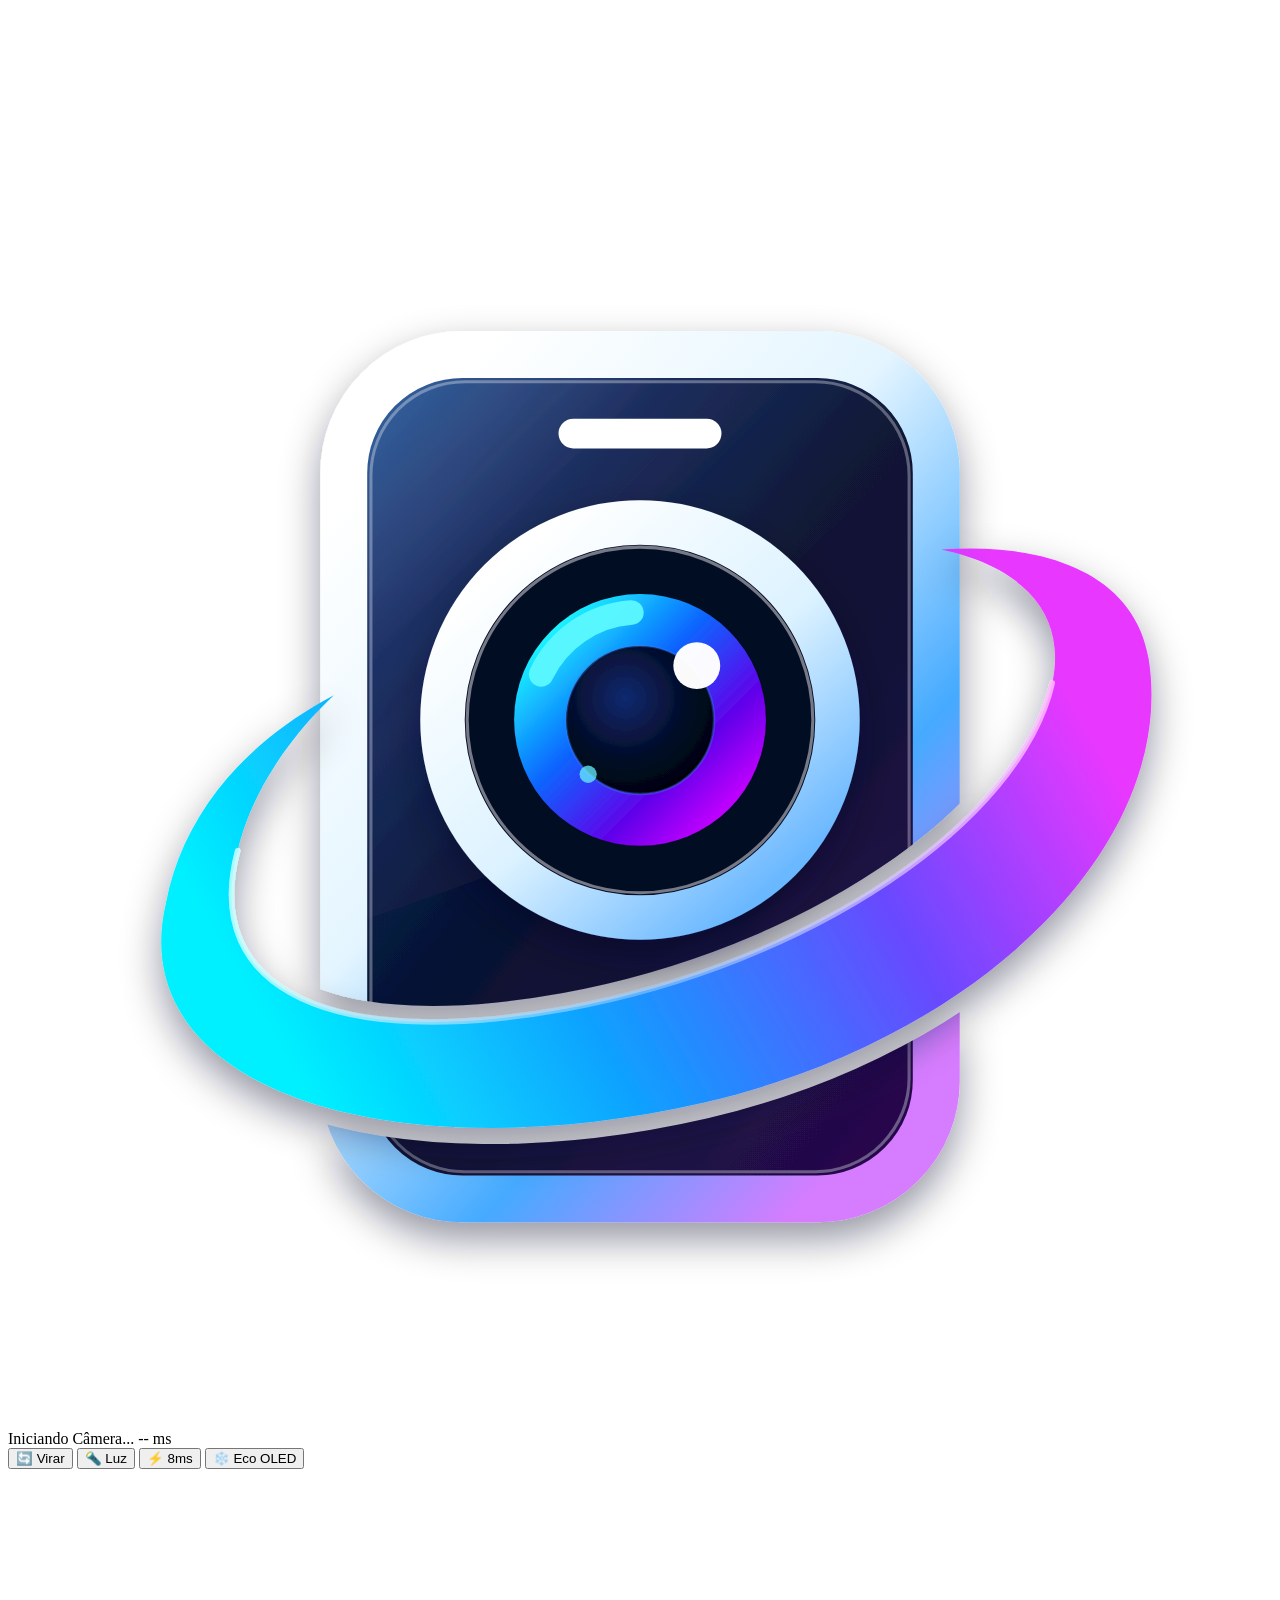
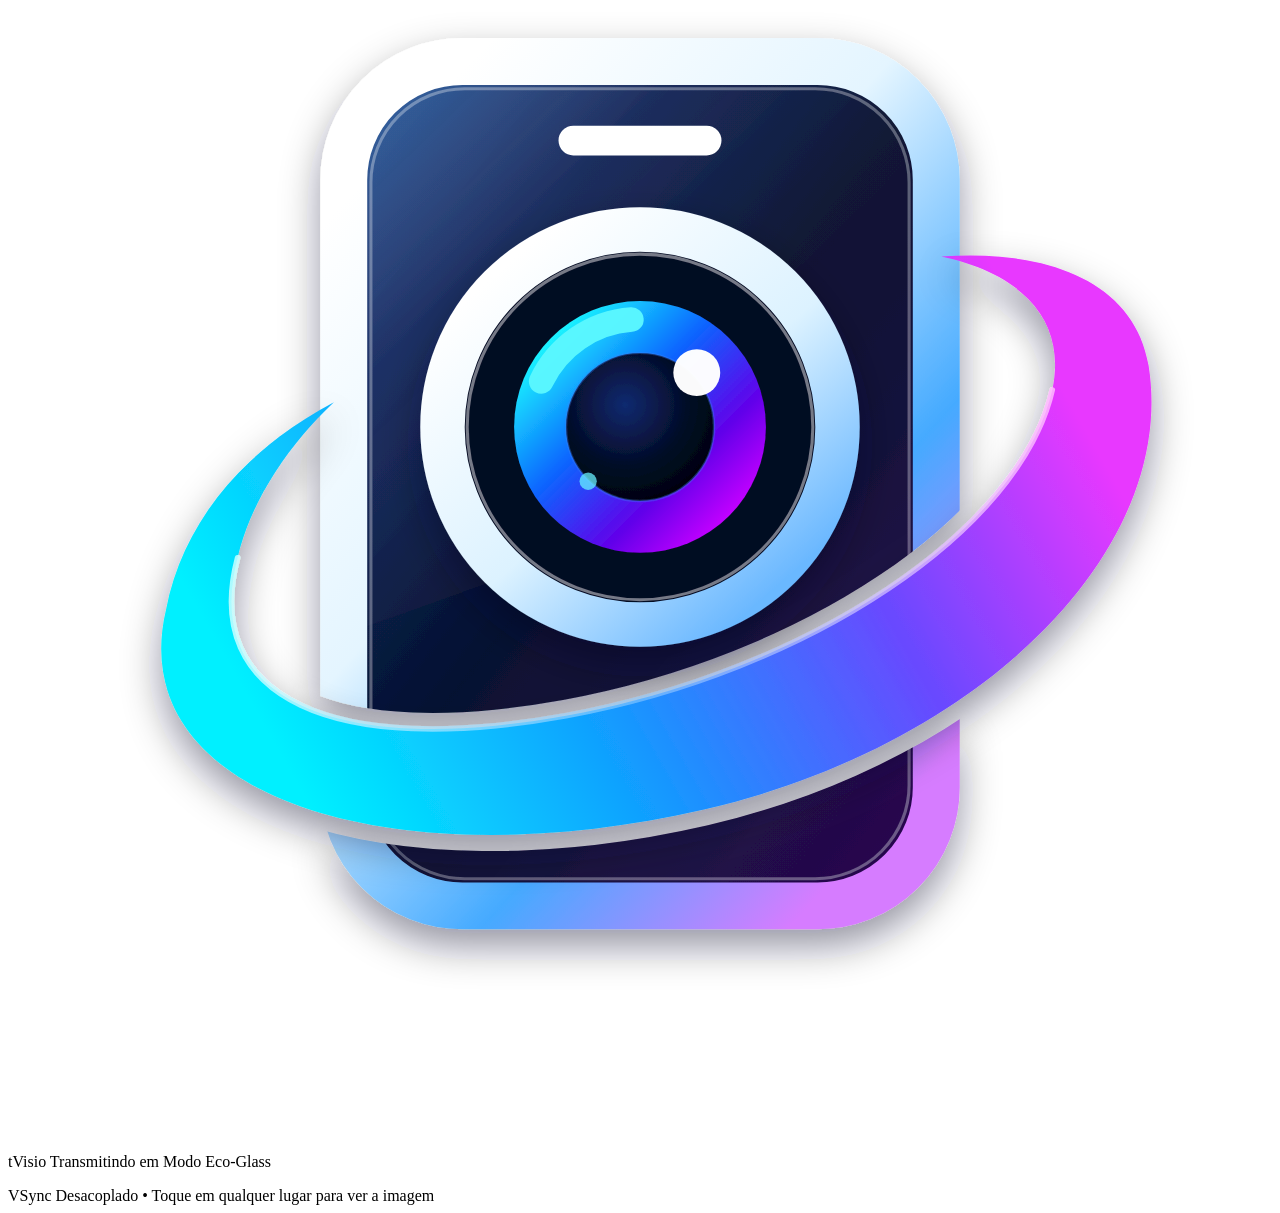
==== src/mobile/index.html @ 27ca193a "feat: initial release of tVisio with Translucent Glass UI, transparent icon, and ultra-low latency e" ====
<!DOCTYPE html>
<html lang="pt-BR">
<head>
  <meta charset="UTF-8" />
  <meta name="viewport" content="width=device-width, initial-scale=1.0, maximum-scale=1.0, user-scalable=no, viewport-fit=cover" />
  <meta name="apple-mobile-web-app-capable" content="yes" />
  <meta name="apple-mobile-web-app-status-bar-style" content="black-translucent" />
  <title>tVisio Camera Transmitter</title>
  <link rel="icon" type="image/svg+xml" href="/assets/icon.svg" />
  <link rel="stylesheet" href="/mobile-static/mobile.css" />
</head>
<body>
  <!-- Camera Live Viewport -->
  <div class="camera-viewport" id="cameraViewport">
    <video id="cameraVideo" playsinline autoplay muted></video>

    <!-- Top Dynamic Capsule (iOS Liquid Glass Telemetry) -->
    <div class="dynamic-capsule" id="dynamicCapsule">
      <img src="/assets/icon.svg" alt="tVisio" class="capsule-icon" />
      <span class="capsule-dot" id="capsuleDot"></span>
      <span class="capsule-status" id="capsuleStatus">Iniciando Câmera...</span>
      <span class="capsule-metric" id="capsuleRtt">-- ms</span>
    </div>

    <!-- Bottom Liquid Glass Controls Bar -->
    <div class="mobile-glass-dock">
      <button class="m-dock-btn" id="mBtnSwitch">
        <span class="m-icon">🔄</span>
        <span>Virar</span>
      </button>
      <button class="m-dock-btn" id="mBtnTorch">
        <span class="m-icon">🔦</span>
        <span>Luz</span>
      </button>
      <button class="m-dock-btn" id="mBtnShutter">
        <span class="m-icon">⚡</span>
        <span id="mShutterText">8ms</span>
      </button>
      <button class="m-dock-btn" id="mBtnEco">
        <span class="m-icon">❄️</span>
        <span>Eco OLED</span>
      </button>
    </div>
  </div>

  <!-- Eco-Glass OLED Screen Saver Overlay (DOM Video Detach for Zero VSync Overhead) -->
  <div class="eco-oled-overlay hidden" id="ecoOverlay">
    <div class="eco-breathing-node">
      <img src="/assets/icon.svg" alt="tVisio Active" class="eco-logo" />
      <p>tVisio Transmitindo em Modo Eco-Glass</p>
      <span>VSync Desacoplado • Toque em qualquer lugar para ver a imagem</span>
    </div>
  </div>

  <script src="/mobile-static/mobile.js"></script>
</body>
</html>
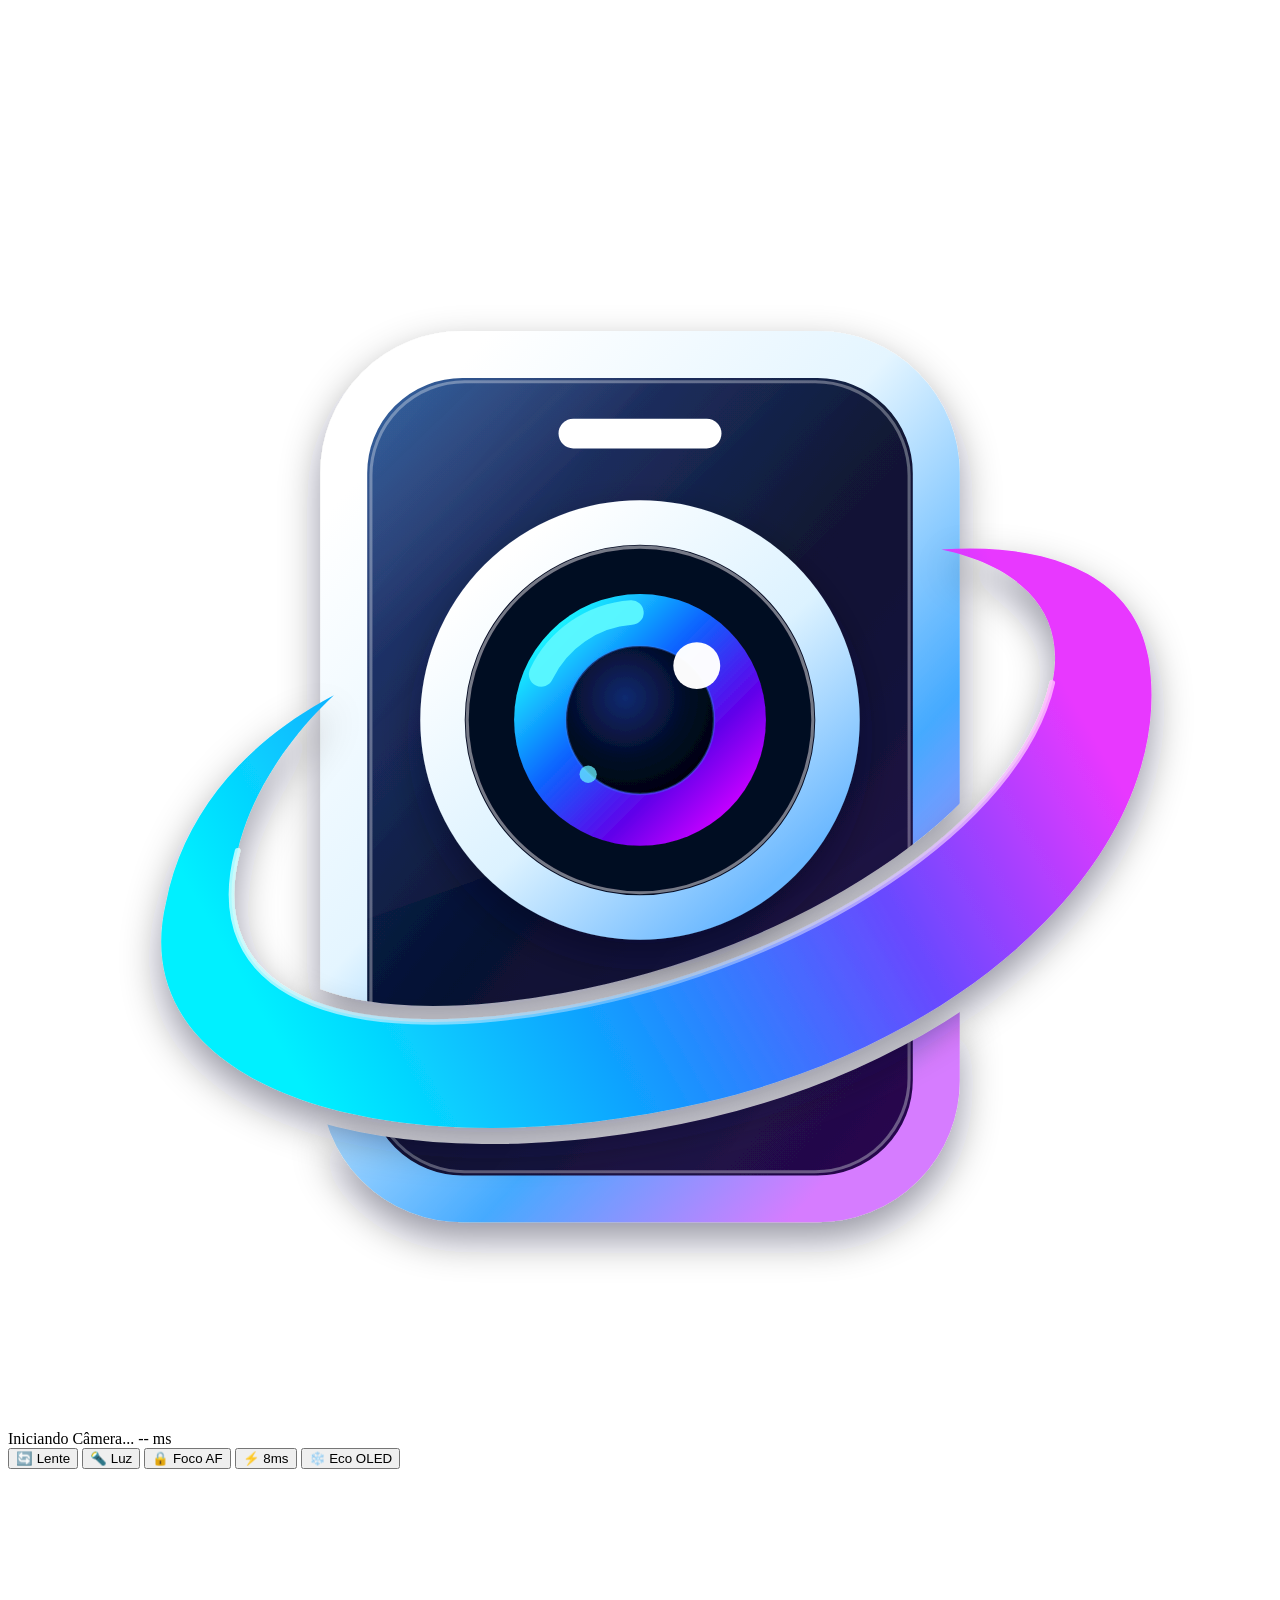
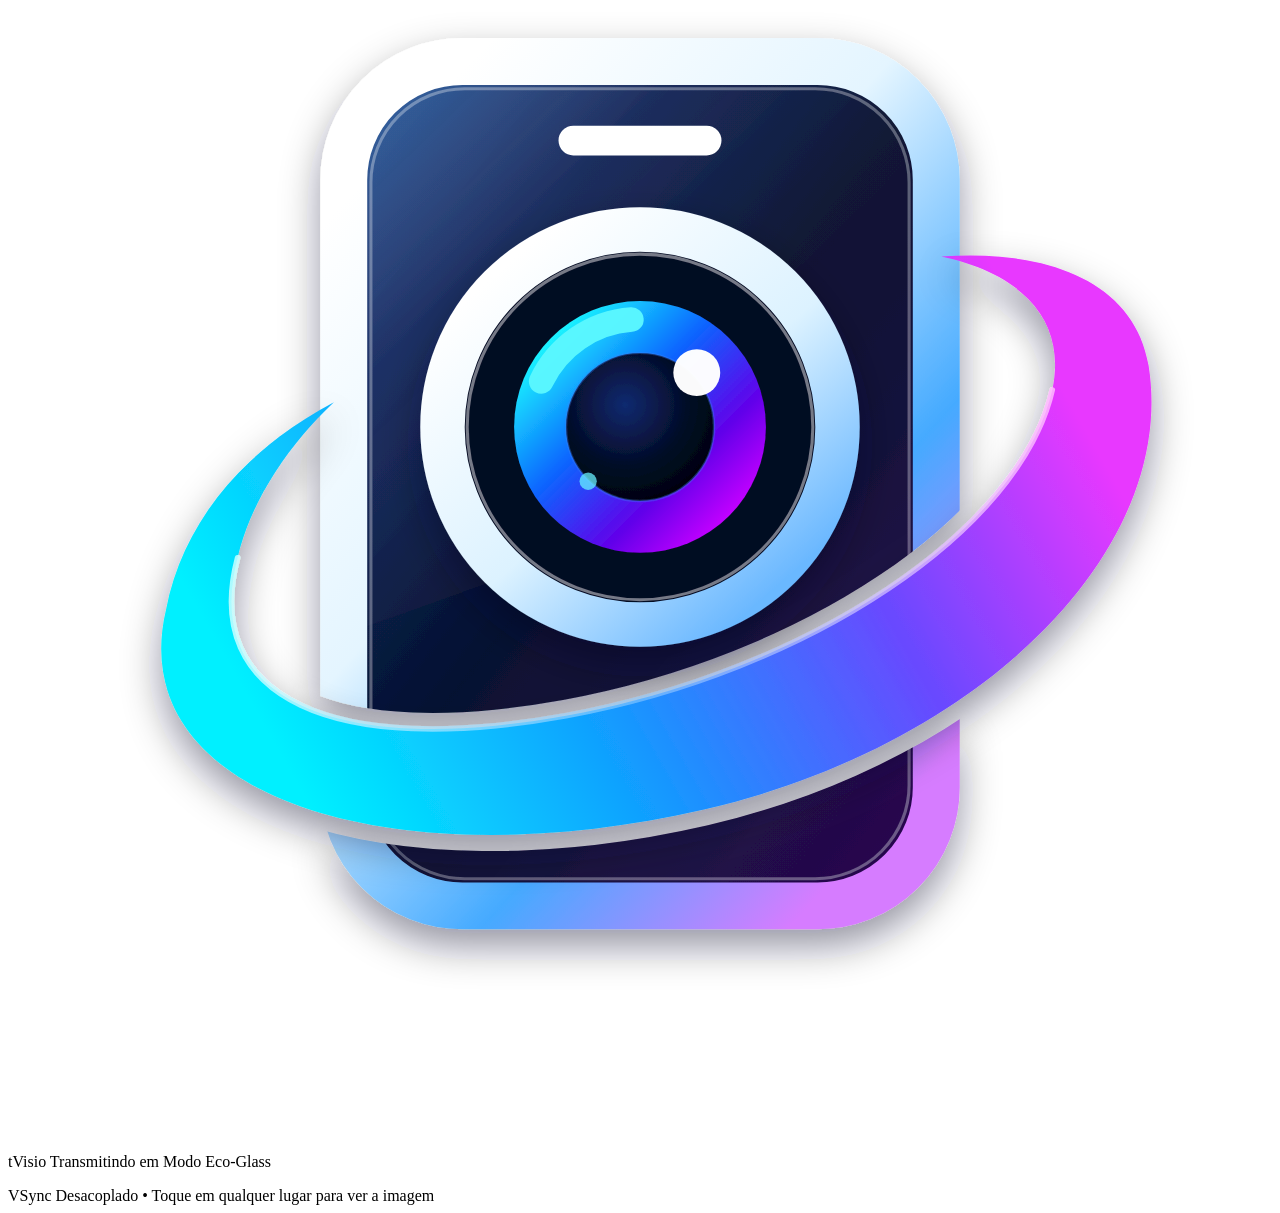
==== commit 505d2c26: "feat: implement Zero-Overhead Sprint (L1-Cache LUT Studio, Zero-Copy ePTZ, Multi-Lens, AF-Lock, Free" ====
--- a/src/mobile/index.html
+++ b/src/mobile/index.html
@@ -6,6 +6,7 @@
   <meta name="apple-mobile-web-app-capable" content="yes" />
   <meta name="apple-mobile-web-app-status-bar-style" content="black-translucent" />
   <title>tVisio Camera Transmitter</title>
+  <link rel="manifest" href="/manifest.json" />
   <link rel="icon" type="image/svg+xml" href="/assets/icon.svg" />
   <link rel="stylesheet" href="/mobile-static/mobile.css" />
 </head>
@@ -26,11 +27,15 @@
     <div class="mobile-glass-dock">
       <button class="m-dock-btn" id="mBtnSwitch">
         <span class="m-icon">🔄</span>
-        <span>Virar</span>
+        <span>Lente</span>
       </button>
       <button class="m-dock-btn" id="mBtnTorch">
         <span class="m-icon">🔦</span>
         <span>Luz</span>
+      </button>
+      <button class="m-dock-btn" id="mBtnAfLock">
+        <span class="m-icon">🔒</span>
+        <span>Foco AF</span>
       </button>
       <button class="m-dock-btn" id="mBtnShutter">
         <span class="m-icon">⚡</span>
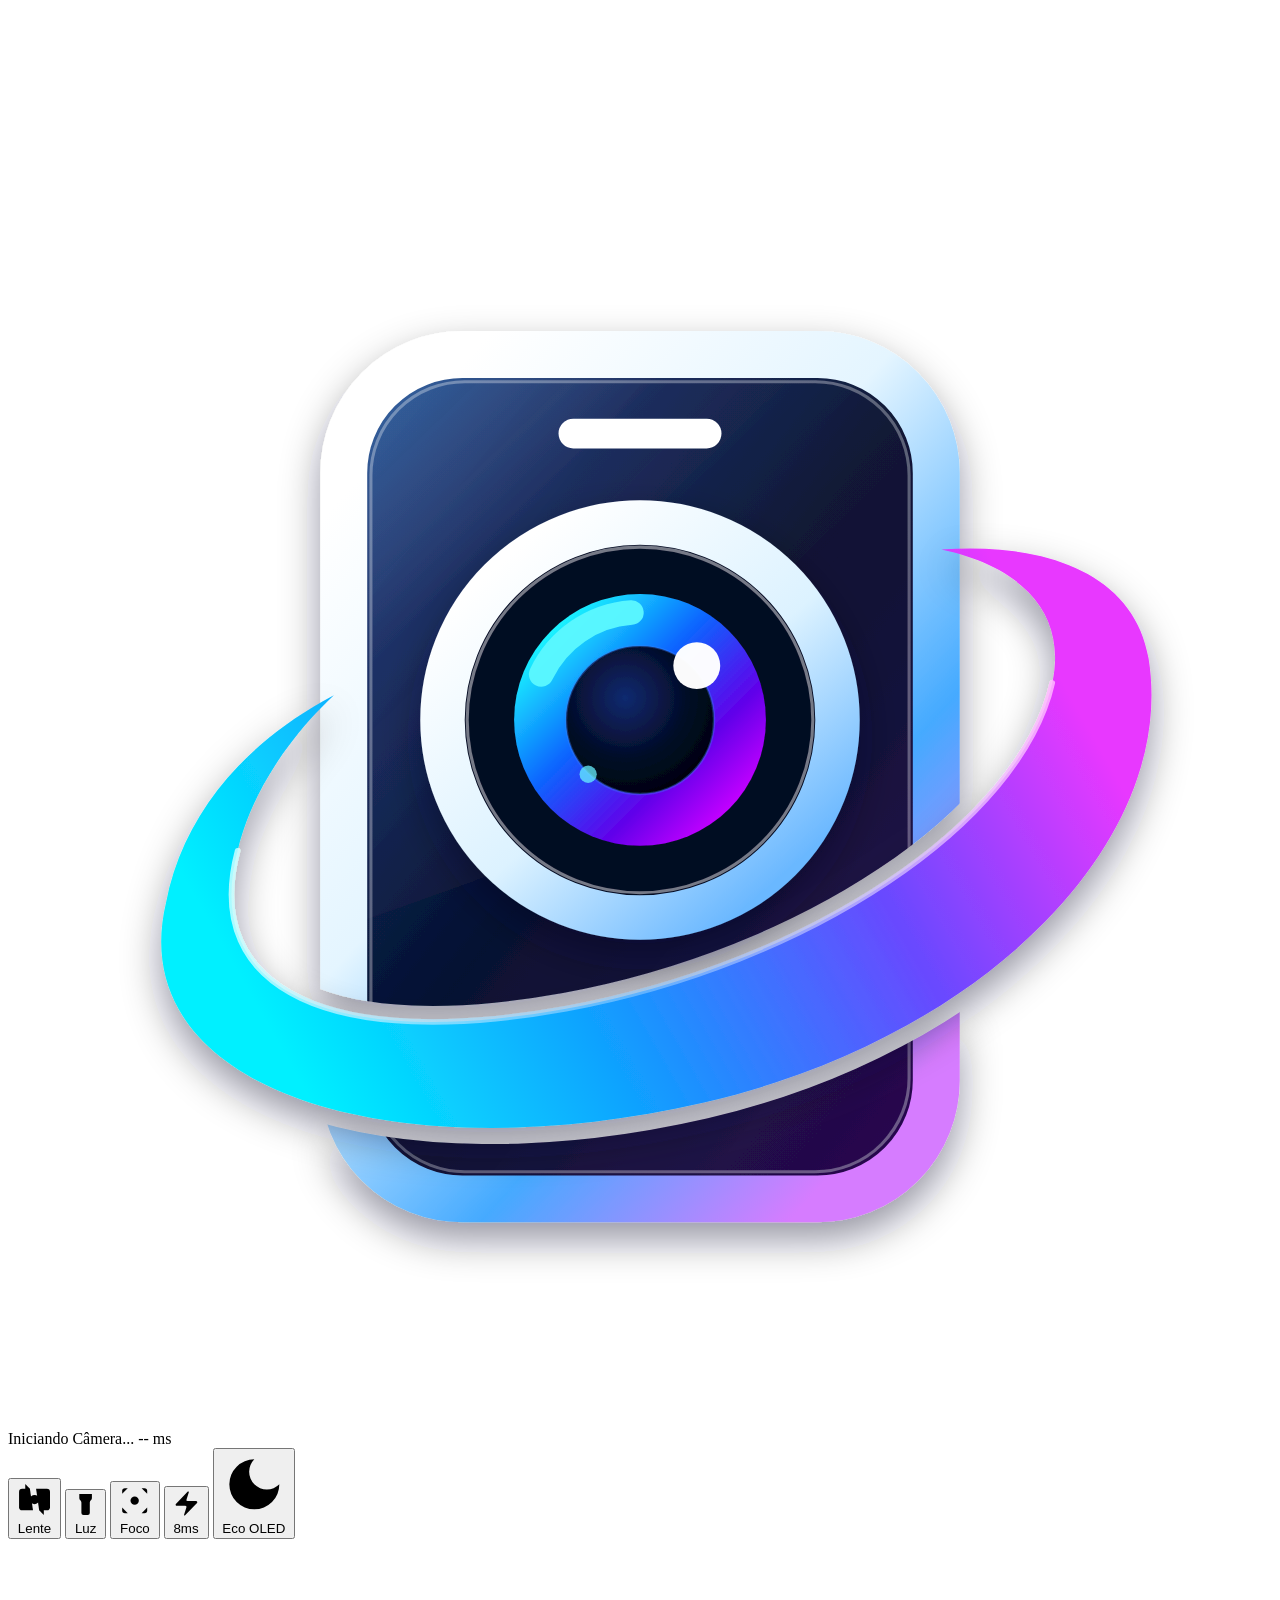
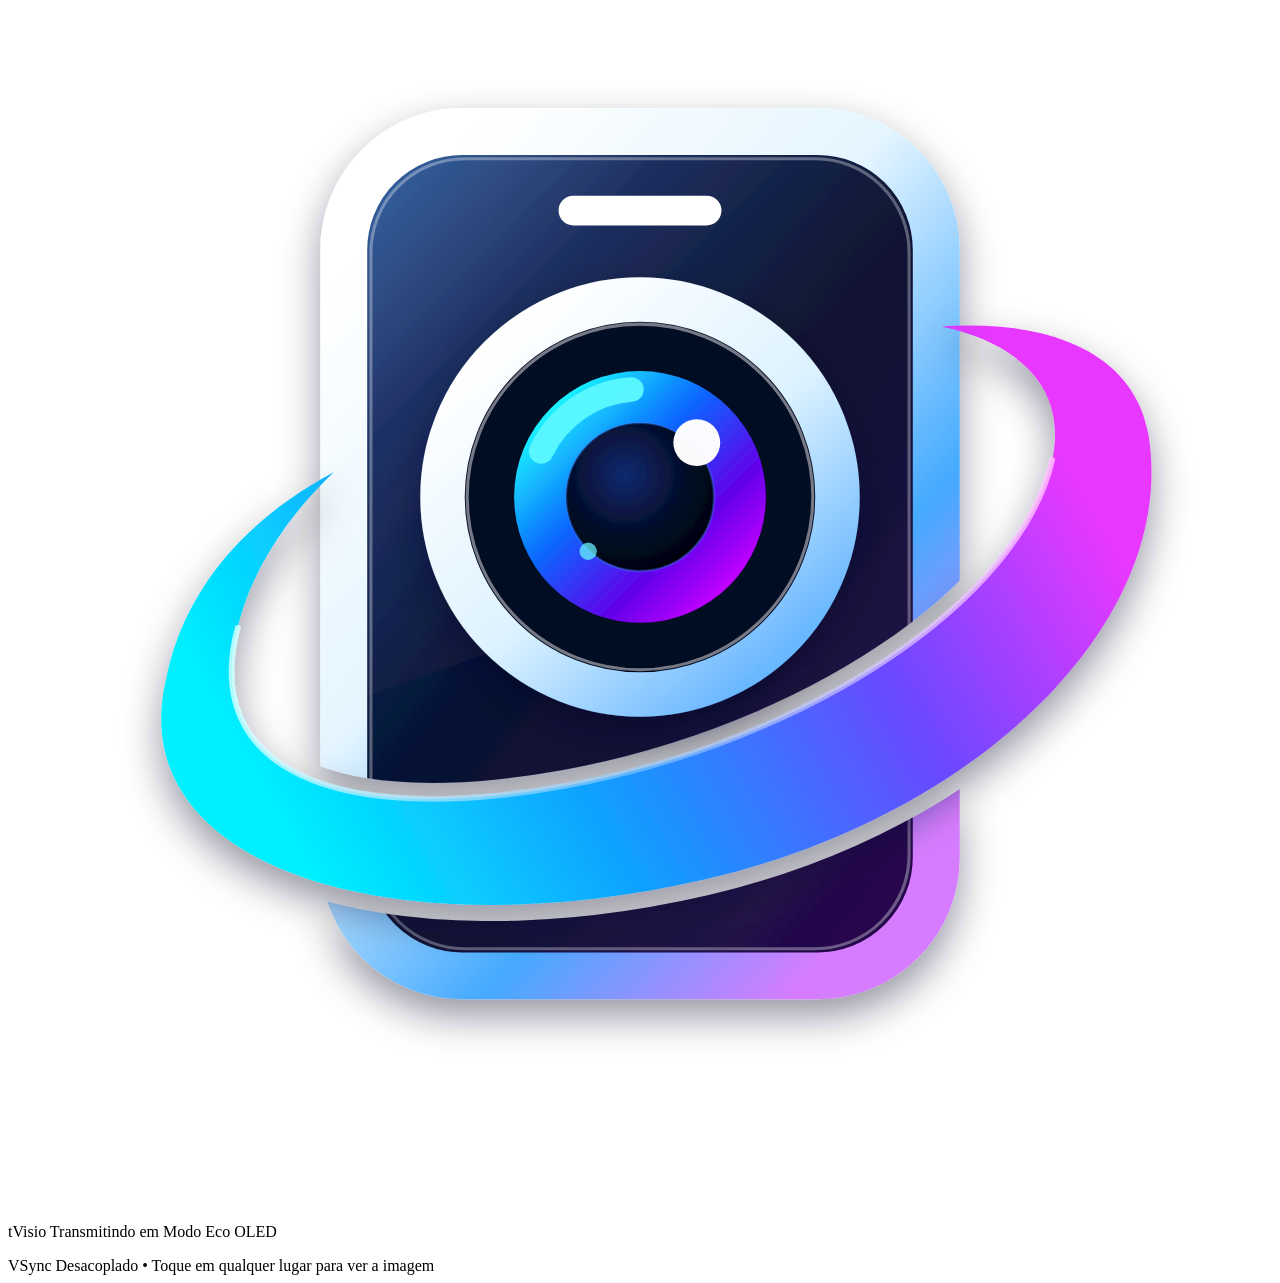
==== commit 7139ba38: "style(ui): redesign with Translucent Glass UI v2.0, Lucide vector icons, zero-scroll 100vh layout, a" ====
--- a/src/mobile/index.html
+++ b/src/mobile/index.html
@@ -15,7 +15,7 @@
   <div class="camera-viewport" id="cameraViewport">
     <video id="cameraVideo" playsinline autoplay muted></video>
 
-    <!-- Top Dynamic Capsule (iOS Liquid Glass Telemetry) -->
+    <!-- Top Dynamic Capsule (Translucent Glass Telemetry) -->
     <div class="dynamic-capsule" id="dynamicCapsule">
       <img src="/assets/icon.svg" alt="tVisio" class="capsule-icon" />
       <span class="capsule-dot" id="capsuleDot"></span>
@@ -23,36 +23,41 @@
       <span class="capsule-metric" id="capsuleRtt">-- ms</span>
     </div>
 
-    <!-- Bottom Liquid Glass Controls Bar -->
+    <!-- Bottom Translucent Glass Controls Bar (Lucide Vector Icons) -->
     <div class="mobile-glass-dock">
       <button class="m-dock-btn" id="mBtnSwitch">
-        <span class="m-icon">🔄</span>
+        <!-- Lucide: switch-camera -->
+        <svg class="m-lucide" viewBox="0 0 24 24"><path d="M11 19H4a2 2 0 0 1-2-2V7a2 2 0 0 1 2-2h5"/><path d="M13 5h7a2 2 0 0 1 2 2v10a2 2 0 0 1-2 2h-5"/><circle cx="12" cy="12" r="3"/><path d="m18 22-3-3 3-3"/><path d="m6 2 3 3-3 3"/></svg>
         <span>Lente</span>
       </button>
       <button class="m-dock-btn" id="mBtnTorch">
-        <span class="m-icon">🔦</span>
+        <!-- Lucide: flashlight -->
+        <svg class="m-lucide" viewBox="0 0 24 24"><path d="M18 6c0 2-2 2-2 4v10a2 2 0 0 1-2 2h-4a2 2 0 0 1-2-2V10c0-2-2-2-2-4V2h12z"/><line x1="6" x2="18" y1="6" y2="6"/><line x1="12" x2="12" y1="12" y2="12"/></svg>
         <span>Luz</span>
       </button>
       <button class="m-dock-btn" id="mBtnAfLock">
-        <span class="m-icon">🔒</span>
-        <span>Foco AF</span>
+        <!-- Lucide: focus -->
+        <svg class="m-lucide" viewBox="0 0 24 24"><circle cx="12" cy="12" r="3"/><path d="M3 7V5a2 2 0 0 1 2-2h2"/><path d="M17 3h2a2 2 0 0 1 2 2v2"/><path d="M21 17v2a2 2 0 0 1-2 2h-2"/><path d="M7 21H5a2 2 0 0 1-2-2v-2"/></svg>
+        <span>Foco</span>
       </button>
       <button class="m-dock-btn" id="mBtnShutter">
-        <span class="m-icon">⚡</span>
+        <!-- Lucide: zap -->
+        <svg class="m-lucide" viewBox="0 0 24 24"><path d="M4 14a1 1 0 0 1-.78-1.63l9.9-10.2a.5.5 0 0 1 .86.46l-1.92 6.02A1 1 0 0 0 13 10h7a1 1 0 0 1 .78 1.63l-9.9 10.2a.5.5 0 0 1-.86-.46l1.92-6.02A1 1 0 0 0 11 14z"/></svg>
         <span id="mShutterText">8ms</span>
       </button>
       <button class="m-dock-btn" id="mBtnEco">
-        <span class="m-icon">❄️</span>
+        <!-- Lucide: moon -->
+        <svg class="m-lucide" viewBox="0 0 24 24"><path d="M12 3a6 6 0 0 0 9 9 9 9 0 1 1-9-9Z"/></svg>
         <span>Eco OLED</span>
       </button>
     </div>
   </div>
 
-  <!-- Eco-Glass OLED Screen Saver Overlay (DOM Video Detach for Zero VSync Overhead) -->
+  <!-- Eco-OLED Screen Saver Overlay (DOM Video Detach for Zero VSync Overhead) -->
   <div class="eco-oled-overlay hidden" id="ecoOverlay">
     <div class="eco-breathing-node">
       <img src="/assets/icon.svg" alt="tVisio Active" class="eco-logo" />
-      <p>tVisio Transmitindo em Modo Eco-Glass</p>
+      <p>tVisio Transmitindo em Modo Eco OLED</p>
       <span>VSync Desacoplado • Toque em qualquer lugar para ver a imagem</span>
     </div>
   </div>
